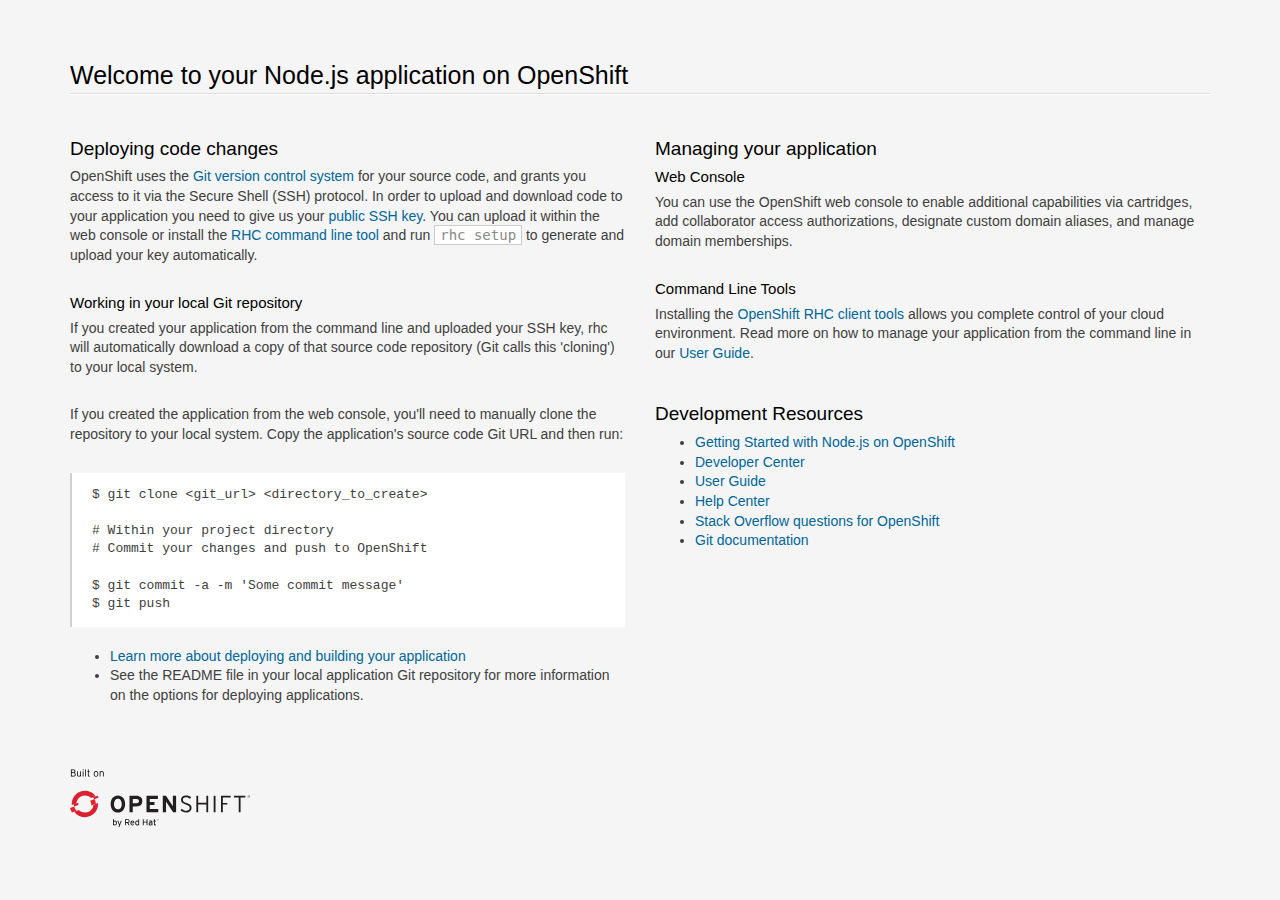
==== index.html @ 9e7d6c1a "Creating template" ====
<!doctype html>
<html lang="en">
<head>
  <meta charset="utf-8">
  <meta http-equiv="X-UA-Compatible" content="IE=edge,chrome=1">
  <title>Welcome to OpenShift</title>

<style>

/*!
 * Bootstrap v3.0.0
 *
 * Copyright 2013 Twitter, Inc
 * Licensed under the Apache License v2.0
 * http://www.apache.org/licenses/LICENSE-2.0
 *
 * Designed and built with all the love in the world @twitter by @mdo and @fat.
 */

  .logo {
    background-size: cover;
    height: 58px;
    width: 180px;
    margin-top: 6px;
    background-image: url([data-uri]);
  }
.logo a {
  display: block;
  width: 100%;
  height: 100%;
}
*, *:before, *:after {
    -moz-box-sizing: border-box;
    box-sizing: border-box;
}
aside,
footer,
header,
hgroup,
section{
  display: block;
}
body {
  color: #404040;
  font-family: "Helvetica Neue",Helvetica,"Liberation Sans",Arial,sans-serif;
  font-size: 14px;
  line-height: 1.4;
}

html {
  font-family: sans-serif;
  -ms-text-size-adjust: 100%;
  -webkit-text-size-adjust: 100%;
}
ul {
    margin-top: 0;
}
.container {
  margin-right: auto;
  margin-left: auto;
  padding-left: 15px;
  padding-right: 15px;
}
.container:before,
.container:after {
  content: " ";
  /* 1 */

  display: table;
  /* 2 */

}
.container:after {
  clear: both;
}
.row {
  margin-left: -15px;
  margin-right: -15px;
}
.row:before,
.row:after {
  content: " ";
  /* 1 */

  display: table;
  /* 2 */

}
.row:after {
  clear: both;
}
.col-sm-6, .col-md-6, .col-xs-12 {
  position: relative;
  min-height: 1px;
  padding-left: 15px;
  padding-right: 15px;
}
.col-xs-12 {
  width: 100%;
}

@media (min-width: 768px) {
  .container {
    width: 750px;
  }
  .col-sm-6 {
    float: left;
  }
  .col-sm-6 {
    width: 50%;
  }
}

@media (min-width: 992px) {
  .container {
    width: 970px;
  }
  .col-md-6 {
    float: left;
  }
  .col-md-6 {
    width: 50%;
  }
}
@media (min-width: 1200px) {
  .container {
    width: 1170px;
  }
}

a {
  color: #069;
  text-decoration: none;
}
a:hover {
  color: #EA0011;
  text-decoration: underline;
}
hgroup {
  margin-top: 50px;
}
footer {
    margin: 50px 0 25px;
}
h1, h2, h3 {
  color: #000;
  line-height: 1.38em;
  margin: 1.5em 0 .3em;
}
h1 {
  font-size: 25px;
  font-weight: 300;
  border-bottom: 1px solid #fff;
  margin-bottom: .5em;
}
h1:after {
  content: "";
  display: block;
  width: 100%;
  height: 1px;
  background-color: #ddd;
}
h2 {
  font-size: 19px;
  font-weight: 400;
}
h3 {
  font-size: 15px;
  font-weight: 400;
  margin: 0 0 .3em;
}
p {
  margin: 0 0 2em;
}
p + h2 {
  margin-top: 2em;
}
html {
  background: #f5f5f5;
  height: 100%;
}
code {
  background-color: white;
  border: 1px solid #ccc;
  padding: 1px 5px;
  color: #888;
}
pre {
  display: block;
  padding: 13.333px 20px;
  margin: 0 0 20px;
  font-size: 13px;
line-height: 1.4;
  background-color: #fff;
  border-left: 2px solid rgba(120,120,120,0.35);
  white-space: pre;
  white-space: pre-wrap;
  word-break: normal;
  word-wrap: break-word;
  overflow: auto;
  font-family: Menlo,Monaco,"Liberation Mono",Consolas,monospace !important;
}

</style>

</head>
<body>
<section class='container'>
          <hgroup>
            <h1>Welcome to your Node.js application on OpenShift</h1>
          </hgroup>


        <div class="row">
          <section class='col-xs-12 col-sm-6 col-md-6'>
            <section>
              <h2>Deploying code changes</h2>
                <p>OpenShift uses the <a href="http://git-scm.com/">Git version control system</a> for your source code, and grants you access to it via the Secure Shell (SSH) protocol. In order to upload and download code to your application you need to give us your <a href="https://developers.openshift.com/en/managing-remote-connection.html">public SSH key</a>. You can upload it within the web console or install the <a href="https://developers.openshift.com/en/managing-client-tools.html">RHC command line tool</a> and run <code>rhc setup</code> to generate and upload your key automatically.</p>

                <h3>Working in your local Git repository</h3>
                <p>If you created your application from the command line and uploaded your SSH key, rhc will automatically download a copy of that source code repository (Git calls this 'cloning') to your local system.</p>

                <p>If you created the application from the web console, you'll need to manually clone the repository to your local system. Copy the application's source code Git URL and then run:</p>

<pre>$ git clone &lt;git_url&gt; &lt;directory_to_create&gt;

# Within your project directory
# Commit your changes and push to OpenShift

$ git commit -a -m 'Some commit message'
$ git push</pre>


                  <ul>
                    <li><a href="https://developers.openshift.com/en/managing-modifying-applications.html">Learn more about deploying and building your application</a></li>
                    <li>See the README file in your local application Git repository for more information on the options for deploying applications.</li>
                  </ul>
            </section>

          </section>
          <section class="col-xs-12 col-sm-6 col-md-6">

                <h2>Managing your application</h2>

                <h3>Web Console</h3>
                <p>You can use the OpenShift web console to enable additional capabilities via cartridges, add collaborator access authorizations, designate custom domain aliases, and manage domain memberships.</p>

                <h3>Command Line Tools</h3>
                <p>Installing the <a href="https://developers.openshift.com/en/managing-client-tools.html">OpenShift RHC client tools</a> allows you complete control of your cloud environment. Read more on how to manage your application from the command line in our <a href="https://www.openshift.com/user-guide">User Guide</a>.
                </p>

<h2>Development Resources</h2>
                  <ul>
                    <li><a href="https://developers.openshift.com/en/node-js-overview.html">Getting Started with Node.js on OpenShift</a></li>
                    <li><a href="https://developers.openshift.com">Developer Center</a></li>
                    <li><a href="https://www.openshift.com/user-guide">User Guide</a></li>
                    <li><a href="https://help.openshift.com">Help Center</a></li>
                    <li><a href="http://stackoverflow.com/questions/tagged/openshift">Stack Overflow questions for OpenShift</a></li>
                    <li><a href="http://git-scm.com/documentation">Git documentation</a></li>
                  </ul>

          </section>
        </div>

        <footer>
          <div class="logo"><a href="https://www.openshift.com/"></a></div>
        </footer>
</section>
</body>
</html>
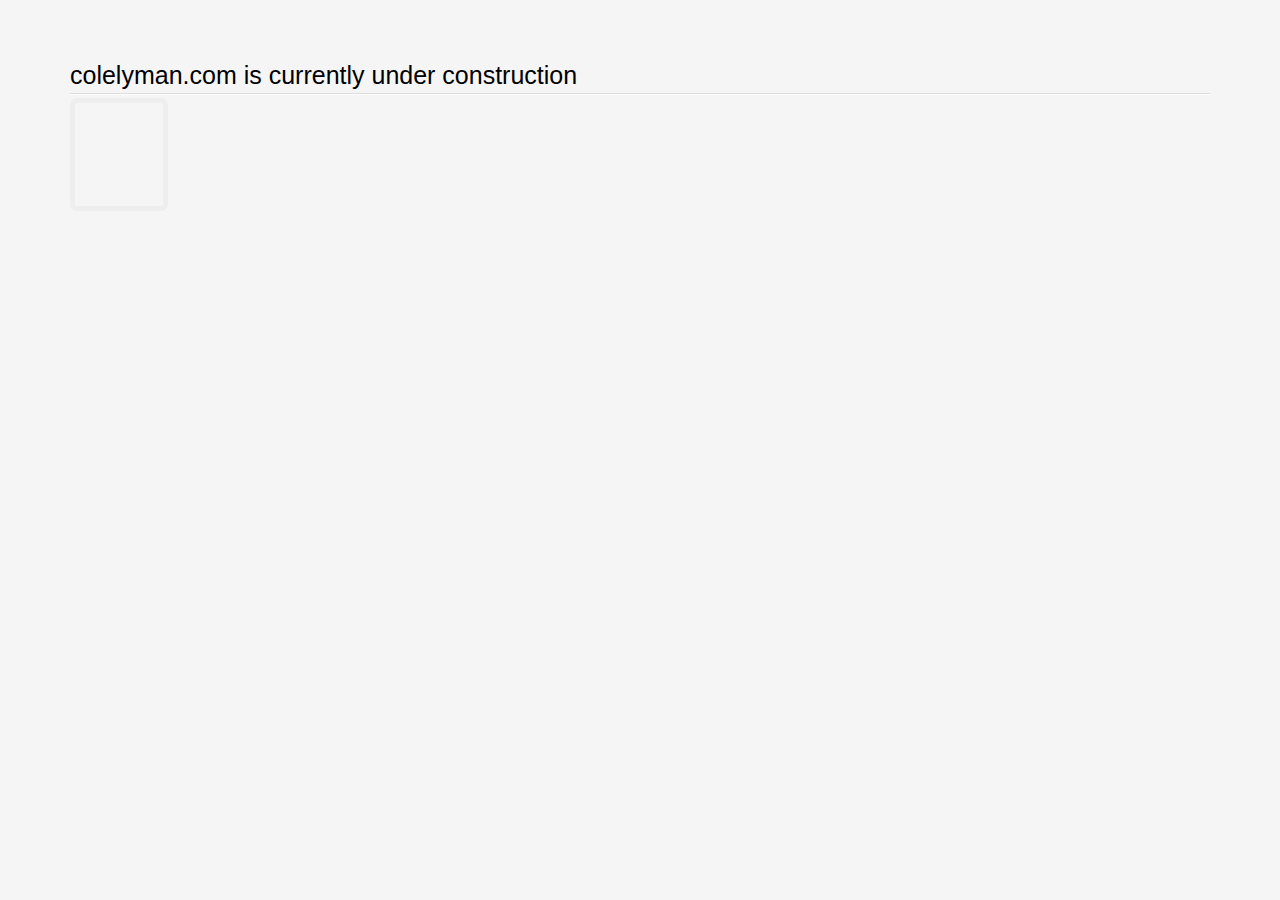
==== commit 4b68d7ee: "Deletion and adding cogs" ====
--- a/index.html
+++ b/index.html
@@ -3,7 +3,7 @@
 <head>
   <meta charset="utf-8">
   <meta http-equiv="X-UA-Compatible" content="IE=edge,chrome=1">
-  <title>Welcome to OpenShift</title>
+  <title>cole lyman</title>
 
 <style>
 
@@ -203,67 +203,27 @@
 
 </style>
 
+<link rel="stylesheet" href="https://maxcdn.bootstrapcdn.com/font-awesome/4.4.0/css/font-awesome.min.css">
+
 </head>
 <body>
 <section class='container'>
           <hgroup>
-            <h1>Welcome to your Node.js application on OpenShift</h1>
+            <h1>colelyman.com is currently under construction</h1>
           </hgroup>
 
 
         <div class="row">
           <section class='col-xs-12 col-sm-6 col-md-6'>
             <section>
-              <h2>Deploying code changes</h2>
-                <p>OpenShift uses the <a href="http://git-scm.com/">Git version control system</a> for your source code, and grants you access to it via the Secure Shell (SSH) protocol. In order to upload and download code to your application you need to give us your <a href="https://developers.openshift.com/en/managing-remote-connection.html">public SSH key</a>. You can upload it within the web console or install the <a href="https://developers.openshift.com/en/managing-client-tools.html">RHC command line tool</a> and run <code>rhc setup</code> to generate and upload your key automatically.</p>
-
-                <h3>Working in your local Git repository</h3>
-                <p>If you created your application from the command line and uploaded your SSH key, rhc will automatically download a copy of that source code repository (Git calls this 'cloning') to your local system.</p>
-
-                <p>If you created the application from the web console, you'll need to manually clone the repository to your local system. Copy the application's source code Git URL and then run:</p>
-
-<pre>$ git clone &lt;git_url&gt; &lt;directory_to_create&gt;
-
-# Within your project directory
-# Commit your changes and push to OpenShift
-
-$ git commit -a -m 'Some commit message'
-$ git push</pre>
-
-
-                  <ul>
-                    <li><a href="https://developers.openshift.com/en/managing-modifying-applications.html">Learn more about deploying and building your application</a></li>
-                    <li>See the README file in your local application Git repository for more information on the options for deploying applications.</li>
-                  </ul>
+              <i class="fa-cogs fa-5x fa-border"></i>
             </section>
-
           </section>
-          <section class="col-xs-12 col-sm-6 col-md-6">
-
-                <h2>Managing your application</h2>
-
-                <h3>Web Console</h3>
-                <p>You can use the OpenShift web console to enable additional capabilities via cartridges, add collaborator access authorizations, designate custom domain aliases, and manage domain memberships.</p>
-
-                <h3>Command Line Tools</h3>
-                <p>Installing the <a href="https://developers.openshift.com/en/managing-client-tools.html">OpenShift RHC client tools</a> allows you complete control of your cloud environment. Read more on how to manage your application from the command line in our <a href="https://www.openshift.com/user-guide">User Guide</a>.
-                </p>
-
-<h2>Development Resources</h2>
-                  <ul>
-                    <li><a href="https://developers.openshift.com/en/node-js-overview.html">Getting Started with Node.js on OpenShift</a></li>
-                    <li><a href="https://developers.openshift.com">Developer Center</a></li>
-                    <li><a href="https://www.openshift.com/user-guide">User Guide</a></li>
-                    <li><a href="https://help.openshift.com">Help Center</a></li>
-                    <li><a href="http://stackoverflow.com/questions/tagged/openshift">Stack Overflow questions for OpenShift</a></li>
-                    <li><a href="http://git-scm.com/documentation">Git documentation</a></li>
-                  </ul>
-
-          </section>
+
         </div>
 
         <footer>
-          <div class="logo"><a href="https://www.openshift.com/"></a></div>
+
         </footer>
 </section>
 </body>
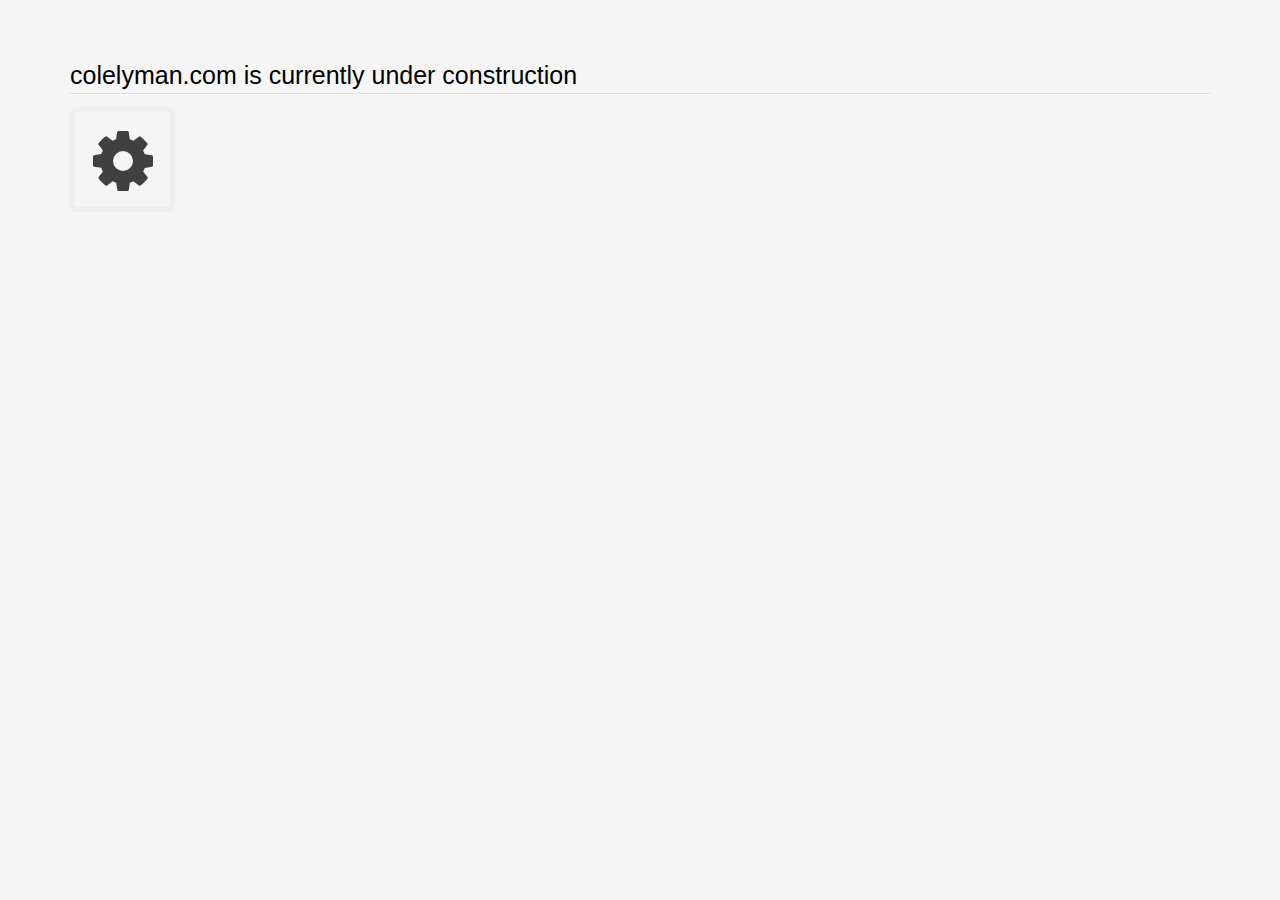
==== commit 3f56c478: "Update cog to spin" ====
--- a/index.html
+++ b/index.html
@@ -3,7 +3,7 @@
 <head>
   <meta charset="utf-8">
   <meta http-equiv="X-UA-Compatible" content="IE=edge,chrome=1">
-  <title>cole lyman</title>
+  <title>colelyman.com</title>
 
 <style>
 
@@ -216,7 +216,7 @@
         <div class="row">
           <section class='col-xs-12 col-sm-6 col-md-6'>
             <section>
-              <i class="fa-cogs fa-5x fa-border"></i>
+              <i class="fa fa-cog fa-spin fa-5x fa-border"></i>
             </section>
           </section>
 
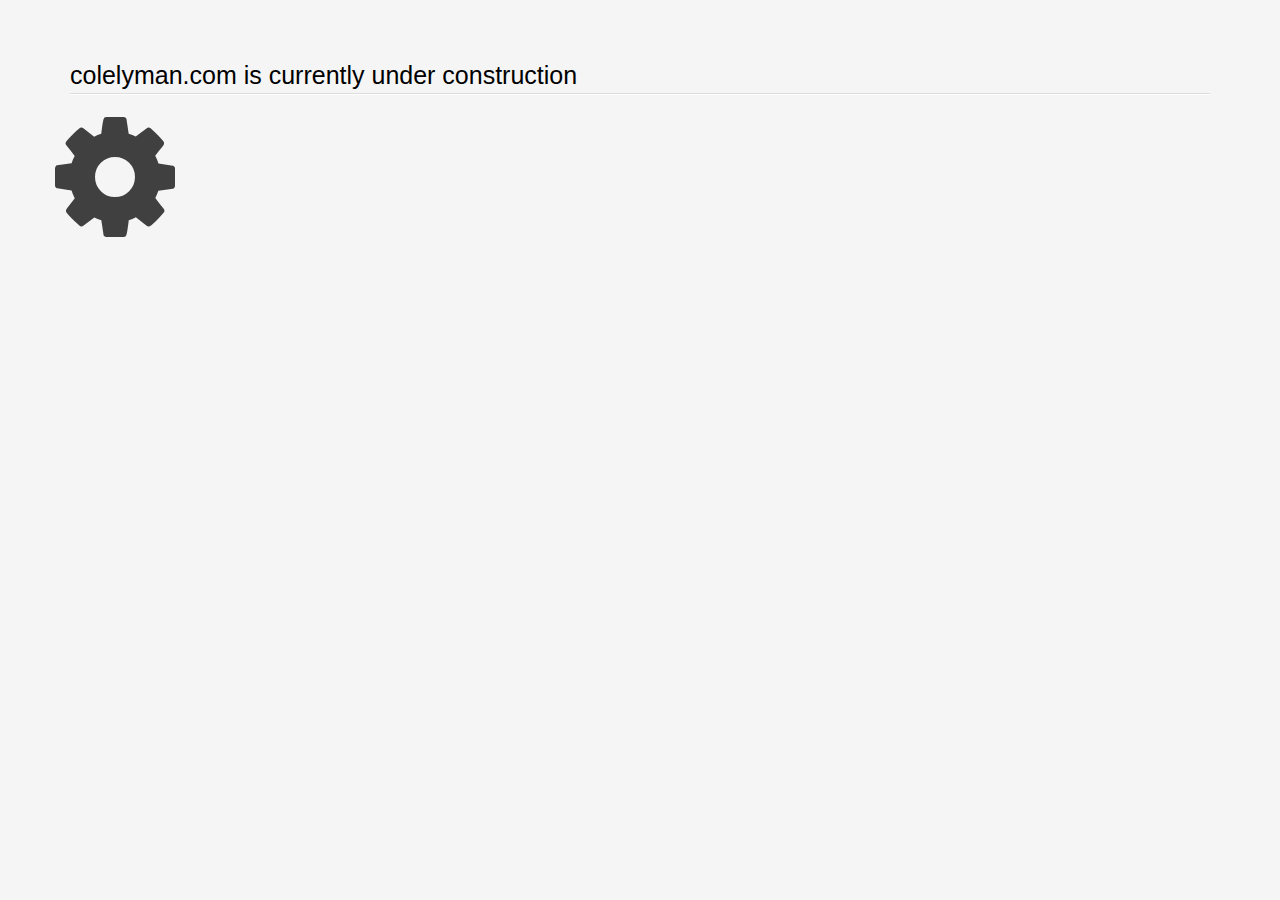
==== commit 0fa76093: "Increased font size and removed border" ====
--- a/index.html
+++ b/index.html
@@ -214,9 +214,9 @@
 
 
         <div class="row">
-          <section class='col-xs-12 col-sm-6 col-md-6'>
-            <section>
-              <i class="fa fa-cog fa-spin fa-5x fa-border"></i>
+          <section class='col-xs-24 col-sm-12 col-md-12'>
+            <section style="font-size: 200%;">
+              <i class="fa fa-cog fa-spin fa-5x"></i>
             </section>
           </section>
 
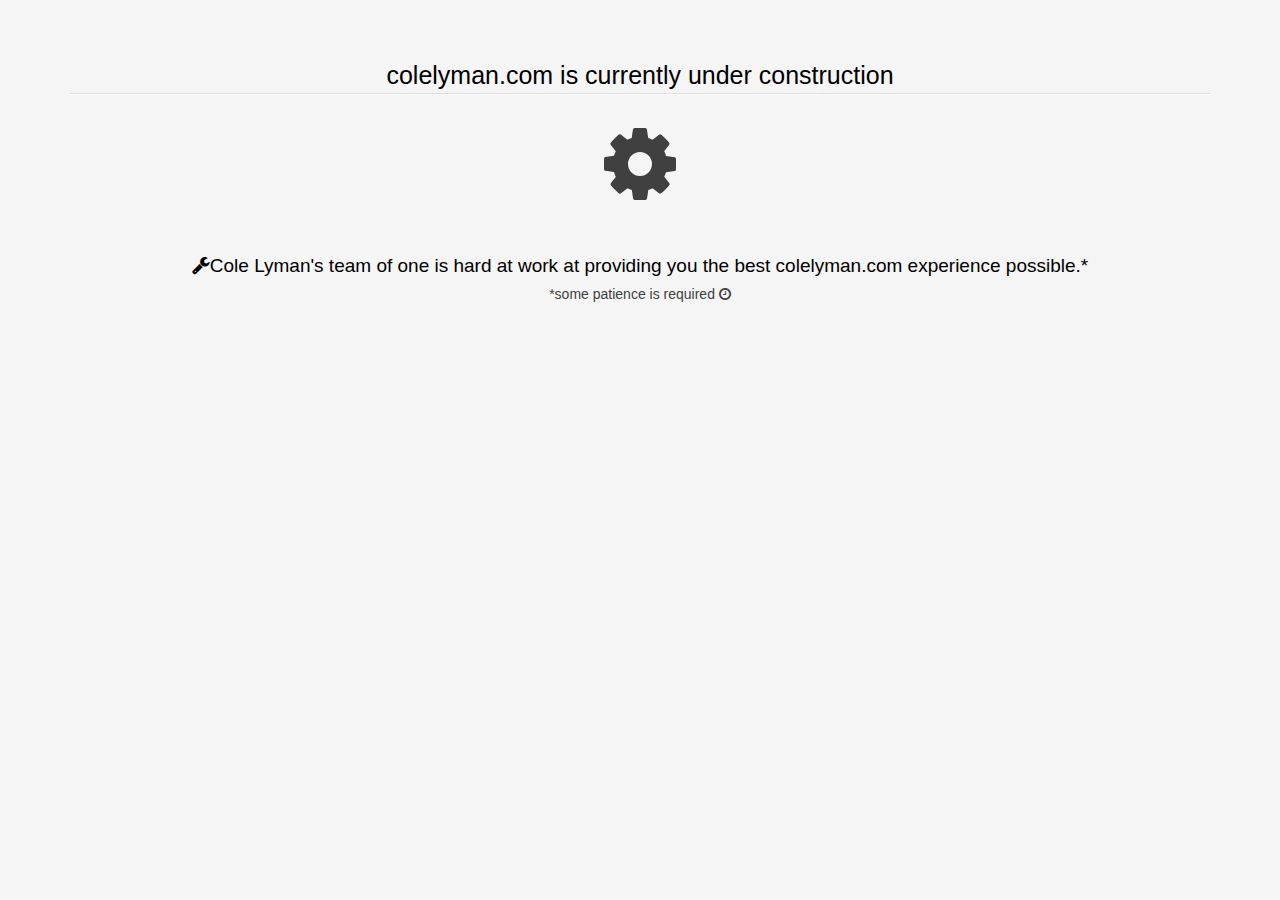
==== commit 25a33072: "Added description" ====
--- a/index.html
+++ b/index.html
@@ -45,6 +45,7 @@
   font-family: "Helvetica Neue",Helvetica,"Liberation Sans",Arial,sans-serif;
   font-size: 14px;
   line-height: 1.4;
+  text-align: center;
 }
 
 html {
@@ -215,8 +216,14 @@
 
         <div class="row">
           <section class='col-xs-24 col-sm-12 col-md-12'>
-            <section style="font-size: 200%;">
-              <i class="fa fa-cog fa-spin fa-5x"></i>
+            <section style="font-size: 600%;">
+              <i class="fa fa-cog fa-spin"></i>
+            </section>
+            <section>
+              <h2><i class="fa fa-wrench"></i>Cole Lyman's team of one is hard at work at providing you the best colelyman.com experience possible.*</h2>
+            </section>
+            <section>
+              <p>*some patience is required <i class="fa fa-clock-o"></i></p>
             </section>
           </section>
 
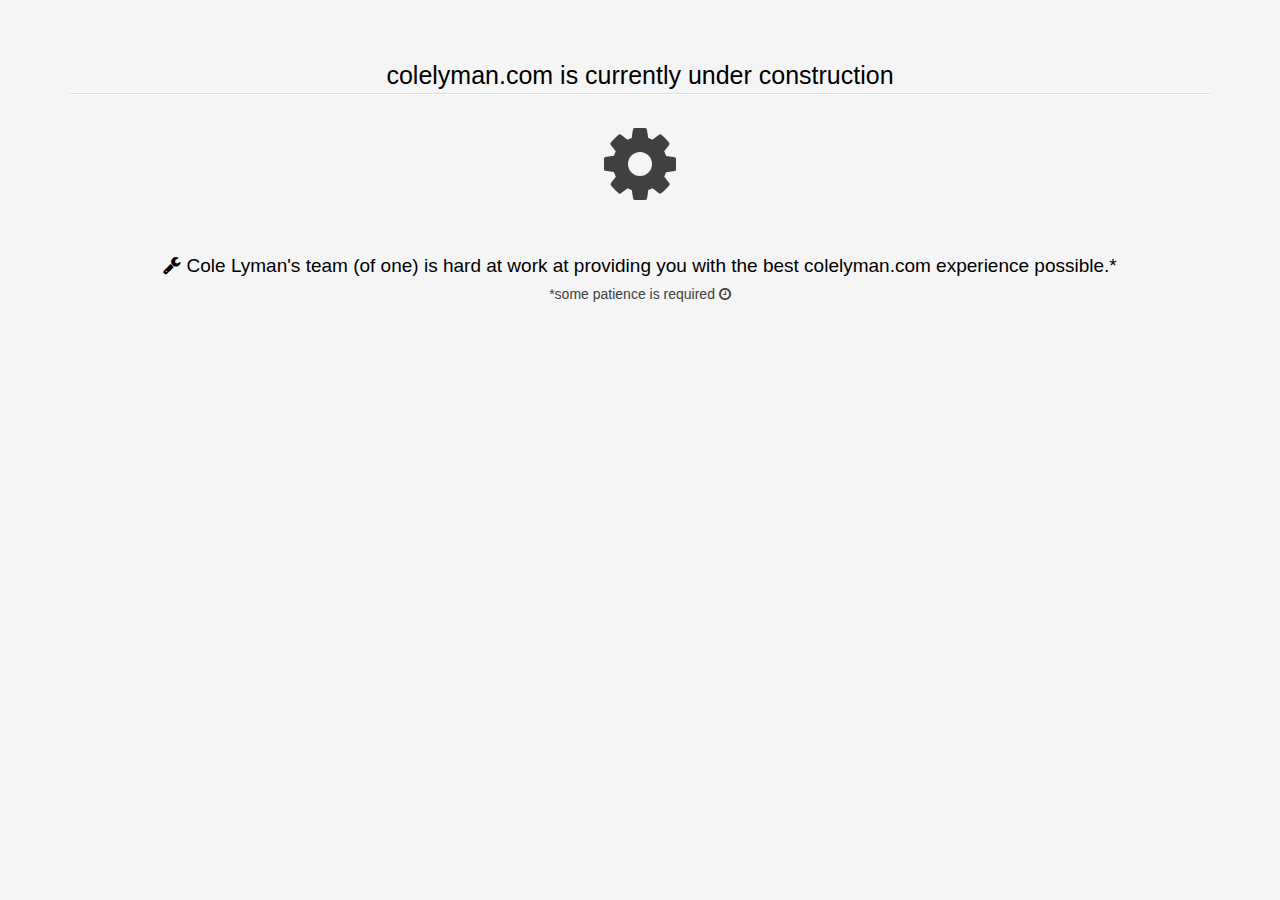
==== commit 427c2f60: "Finishing touches on the construction page" ====
--- a/index.html
+++ b/index.html
@@ -220,7 +220,7 @@
               <i class="fa fa-cog fa-spin"></i>
             </section>
             <section>
-              <h2><i class="fa fa-wrench"></i>Cole Lyman's team of one is hard at work at providing you the best colelyman.com experience possible.*</h2>
+              <h2><i class="fa fa-wrench"></i> Cole Lyman's team (of one) is hard at work at providing you with the best colelyman.com experience possible.*</h2>
             </section>
             <section>
               <p>*some patience is required <i class="fa fa-clock-o"></i></p>
